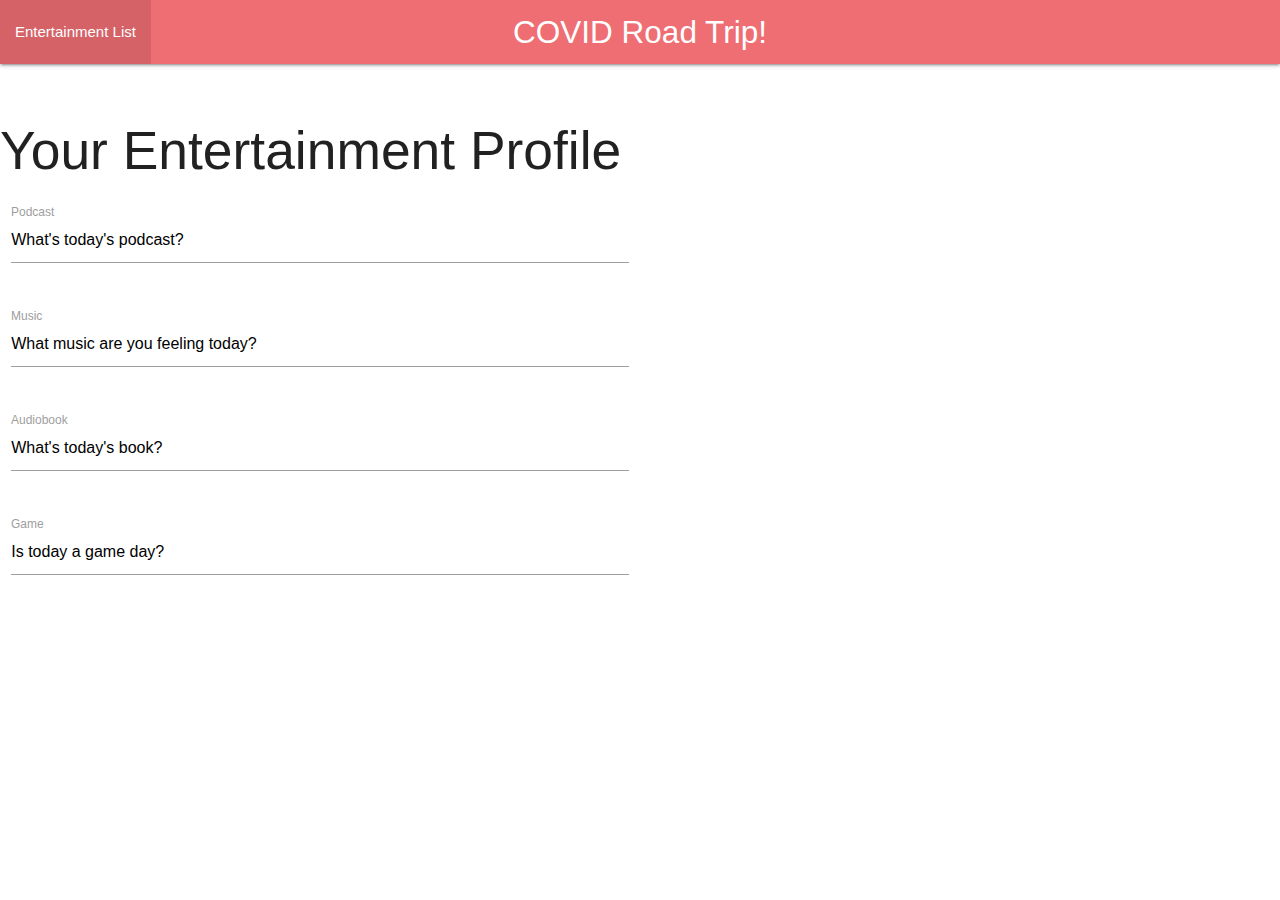
==== entertainment.html @ 3b9eb444 "reordered html and added nav element" ====
<!DOCTYPE html>
<html lang="en">

<head>
    <meta charset="UTF-8">
    <meta name="viewport" content="width=device-width, initial-scale=1.0">
    <title>COVID Road Trip</title>
    <link rel="stylesheet" href="styles/style.css">
    <!-- Compiled and minified CSS -->
    <link rel="stylesheet" href="https://cdnjs.cloudflare.com/ajax/libs/materialize/1.0.0/css/materialize.min.css">
</head>

<body>
    <!-- user inputs favorite entertainment, local storage -->
    <nav>
        <div class="nav-wrapper">
            <a href="#" class="brand-logo center">COVID Road Trip!</a>
            <ul id="nav-mobile" class="left hide-on-med-and-down">
                <li><a href="entertainment.html">Entertainment List</a></li>
            </ul>
        </div>
    </nav>
    <br>

    <h2>Your Entertainment Profile</h2>
    <div class="row">
        <div class="input-field col s6">
            <input value="What's today's podcast?" id="pod" type="text" class="validate">
            <label class="active" for="pod">Podcast</label>
        </div>
    </div>
    <div class="row">
        <div class="input-field col s6">
            <input value="What music are you feeling today?" id="tunes" type="text" class="validate">
            <label class="active" for="tunes">Music</label>
        </div>
    </div>
    <div class="row">
        <div class="input-field col s6">
            <input value="What's today's book?" id="book" type="text" class="validate">
            <label class="active" for="book">Audiobook</label>
        </div>
    </div>
    <div class="row">
        <div class="input-field col s6">
            <input value="Is today a game day?" id="game" type="text" class="validate">
            <label class="active" for="game">Game</label>
        </div>
    </div>
    <!-- Compiled and minified CSS -->
    <link rel="stylesheet" href="https://cdnjs.cloudflare.com/ajax/libs/materialize/1.0.0/css/materialize.min.css">
</body>

</html>
---- styles/style.css ----
#banner {
    background-color: rgb(53, 218, 204);
}
/* Style the buttons that are used to open and close the accordion panel */
.accordion {
    background-color: #eee;
    color: #444;
    cursor: pointer;
    padding: 18px;
    width: 100%;
    text-align: left;
    border: none;
    outline: none;
    transition: 0.4s;
}

  /* Add a background color to the button if it is clicked on (add the .active class with JS), and when you move the mouse over it (hover) */
.accordion:hover {
    background-color: #ccc;
}

  /* Style the accordion panel. Note: hidden by default */
.panel {
    padding: 0 18px;
    background-color: white;
    display: none;
    overflow: hidden;
}

body {
    margin: 0;
    padding: 0;
}

.nav-wrapper {
    text-align: center;
}

#map {
    margin: 0 auto;
    top: 0;
    bottom: 0;
    width: 90%;
    height: 500px; 
}

.page-footer {
    position: fixed;
    left: 0;
    bottom: 0;
    width: 100%;
    text-align: center;
}
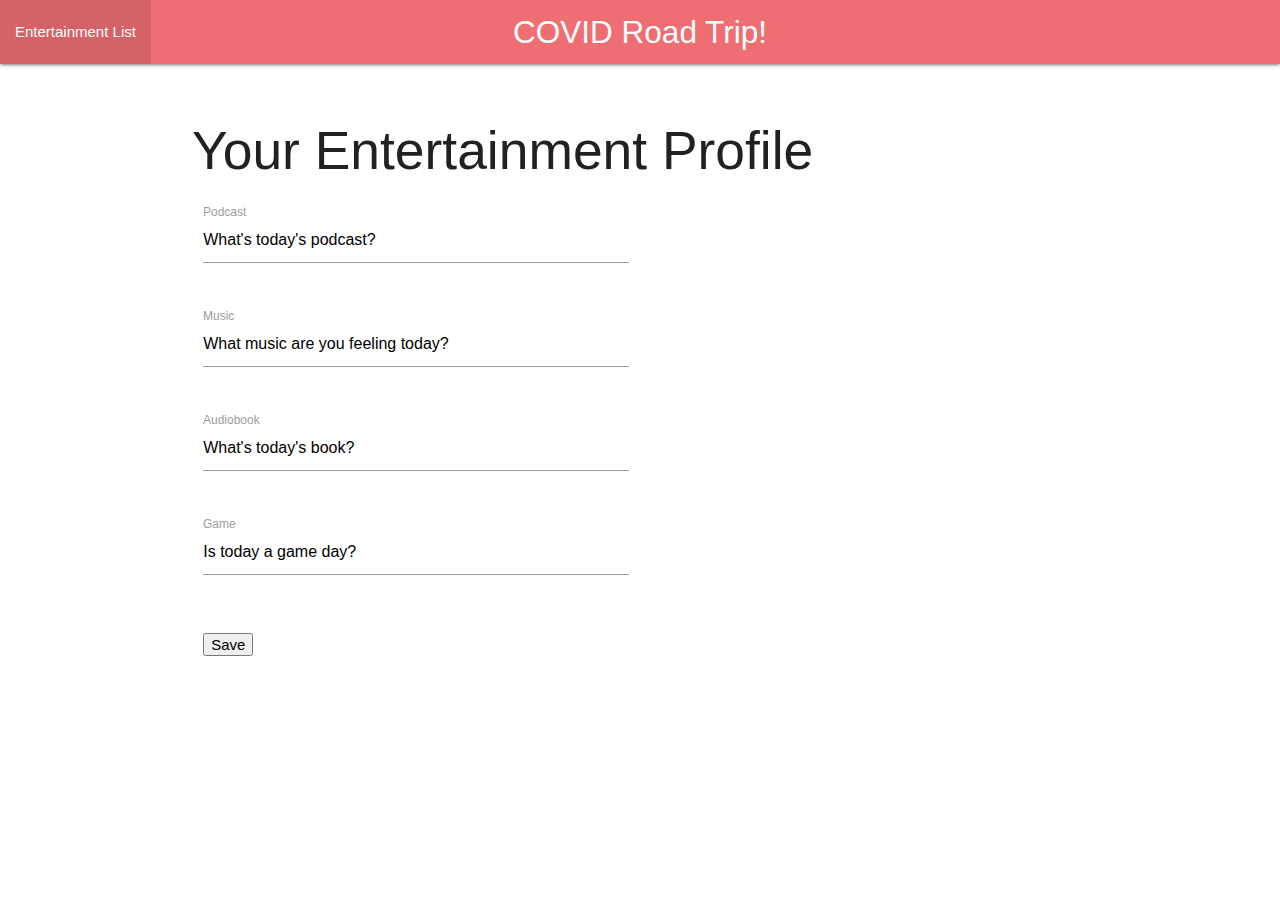
==== commit 542b513c: "Entertainment selections saved and loaded from storage. Fixes #12 Fixes #13" ====
--- a/entertainment.html
+++ b/entertainment.html
@@ -21,34 +21,43 @@
         </div>
     </nav>
     <br>
+    <div class="container">
 
-    <h2>Your Entertainment Profile</h2>
-    <div class="row">
-        <div class="input-field col s6">
-            <input value="What's today's podcast?" id="pod" type="text" class="validate">
-            <label class="active" for="pod">Podcast</label>
+        <h2>Your Entertainment Profile</h2>
+        <div class="row">
+            <div class="input-field col s6">
+                <input value="What's today's podcast?" id="pod" type="text" class="validate">
+                <label class="active" for="pod">Podcast</label>
+            </div>
         </div>
-    </div>
-    <div class="row">
-        <div class="input-field col s6">
-            <input value="What music are you feeling today?" id="tunes" type="text" class="validate">
-            <label class="active" for="tunes">Music</label>
+        <div class="row">
+            <div class="input-field col s6">
+                <input value="What music are you feeling today?" id="tunes" type="text" class="validate">
+                <label class="active" for="tunes">Music</label>
+            </div>
         </div>
-    </div>
-    <div class="row">
-        <div class="input-field col s6">
-            <input value="What's today's book?" id="book" type="text" class="validate">
-            <label class="active" for="book">Audiobook</label>
+        <div class="row">
+            <div class="input-field col s6">
+                <input value="What's today's book?" id="book" type="text" class="validate">
+                <label class="active" for="book">Audiobook</label>
+            </div>
         </div>
-    </div>
-    <div class="row">
-        <div class="input-field col s6">
-            <input value="Is today a game day?" id="game" type="text" class="validate">
-            <label class="active" for="game">Game</label>
+        <div class="row">
+            <div class="input-field col s6">
+                <input value="Is today a game day?" id="game" type="text" class="validate">
+                <label class="active" for="game">Game</label>
+            </div>
+        </div>
+        <div class="row">
+            <div class="input-field col s6">
+                <button id="save">Save</button>
+            </div>
         </div>
     </div>
     <!-- Compiled and minified CSS -->
     <link rel="stylesheet" href="https://cdnjs.cloudflare.com/ajax/libs/materialize/1.0.0/css/materialize.min.css">
+    <script src="https://code.jquery.com/jquery-3.5.1.min.js" integrity="sha256-9/aliU8dGd2tb6OSsuzixeV4y/faTqgFtohetphbbj0=" crossorigin="anonymous"></script>
+    <script src="localstorage.js"></script>
 </body>
 
 </html>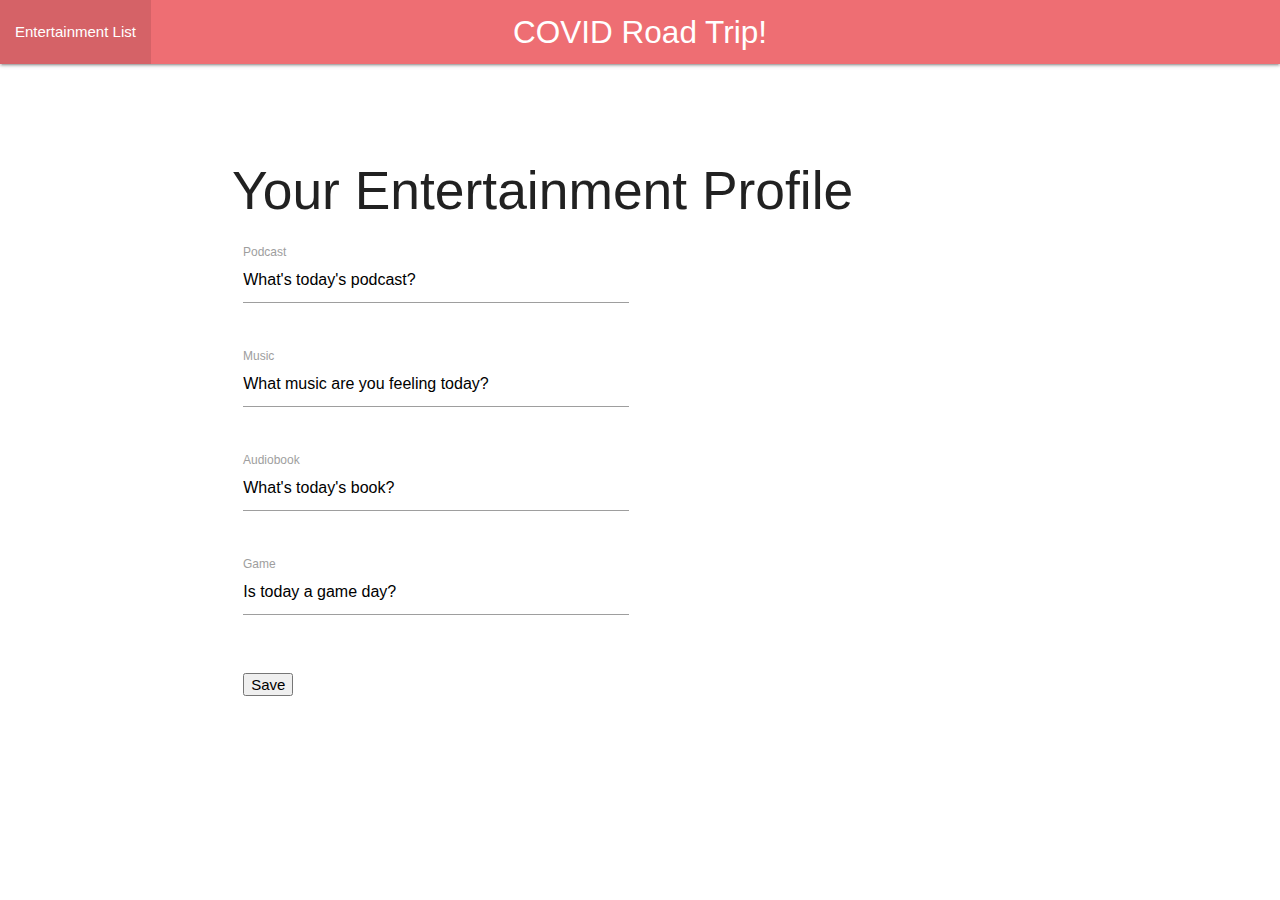
==== commit 8dbd4279: "Merge branch 'main' of https://github.com/christinakerr/COVIDRoadTrip into main" ====
--- a/entertainment.html
+++ b/entertainment.html
@@ -14,7 +14,7 @@
     <!-- user inputs favorite entertainment, local storage -->
     <nav>
         <div class="nav-wrapper">
-            <a href="#" class="brand-logo center">COVID Road Trip!</a>
+            <a href="index.html" class="brand-logo center">COVID Road Trip!</a>
             <ul id="nav-mobile" class="left hide-on-med-and-down">
                 <li><a href="entertainment.html">Entertainment List</a></li>
             </ul>
@@ -26,25 +26,25 @@
         <h2>Your Entertainment Profile</h2>
         <div class="row">
             <div class="input-field col s6">
-                <input value="What's today's podcast?" id="pod" type="text" class="validate">
+                <input id="pod" type="text" class="validate">
                 <label class="active" for="pod">Podcast</label>
             </div>
         </div>
         <div class="row">
             <div class="input-field col s6">
-                <input value="What music are you feeling today?" id="tunes" type="text" class="validate">
+                <input id="tunes" type="text" class="validate">
                 <label class="active" for="tunes">Music</label>
             </div>
         </div>
         <div class="row">
             <div class="input-field col s6">
-                <input value="What's today's book?" id="book" type="text" class="validate">
+                <input id="book" type="text" class="validate">
                 <label class="active" for="book">Audiobook</label>
             </div>
         </div>
         <div class="row">
             <div class="input-field col s6">
-                <input value="Is today a game day?" id="game" type="text" class="validate">
+                <input id="game" type="text" class="validate">
                 <label class="active" for="game">Game</label>
             </div>
         </div>
@@ -57,7 +57,7 @@
     <!-- Compiled and minified CSS -->
     <link rel="stylesheet" href="https://cdnjs.cloudflare.com/ajax/libs/materialize/1.0.0/css/materialize.min.css">
     <script src="https://code.jquery.com/jquery-3.5.1.min.js" integrity="sha256-9/aliU8dGd2tb6OSsuzixeV4y/faTqgFtohetphbbj0=" crossorigin="anonymous"></script>
-    <script src="localstorage.js"></script>
+    <script src="javascript/localstorage.js"></script>
 </body>
 
 </html>--- a/styles/style.css
+++ b/styles/style.css
@@ -1,5 +1,9 @@
 #banner {
-    background-color: rgb(53, 218, 204);
+  background-color: rgb(5, 129, 145);
+}
+
+body {
+  background-image: url ("https://images.frehttps://communitycapital.unc.edu/files/2015/12/Web-Background.pngecreatives.com/wp-content/uploads/2015/03/Huge-Backgrounds-26.jpg")
 }
 /* Style the buttons that are used to open and close the accordion panel */
 .accordion {
@@ -12,13 +16,30 @@
     border: none;
     outline: none;
     transition: 0.4s;
+  }
+  
+  /* colors for hovering over each accordion panel*/
+.container {
+  padding: 40px;
+  text-align: left
 }
 
-  /* Add a background color to the button if it is clicked on (add the .active class with JS), and when you move the mouse over it (hover) */
-.accordion:hover {
+  .accordion:hover {
     background-color: #ccc;
-}
+  }
 
+  #safe:hover {
+    background-color: rgb(9, 158, 9);
+  }
+
+  #moderate:hover {
+    background-color: rgb(241, 218, 9)
+  }
+
+  #danger:hover {
+    background-color: rgb(185, 10, 10);
+  }
+  
   /* Style the accordion panel. Note: hidden by default */
 .panel {
     padding: 0 18px;
@@ -37,11 +58,11 @@
 }
 
 #map {
-    margin: 0 auto;
+    margin: 10px auto;
     top: 0;
     bottom: 0;
-    width: 90%;
-    height: 500px; 
+    /* width: 85%; */
+    height: 500px;
 }
 
 .page-footer {
@@ -50,4 +71,4 @@
     bottom: 0;
     width: 100%;
     text-align: center;
-}+}
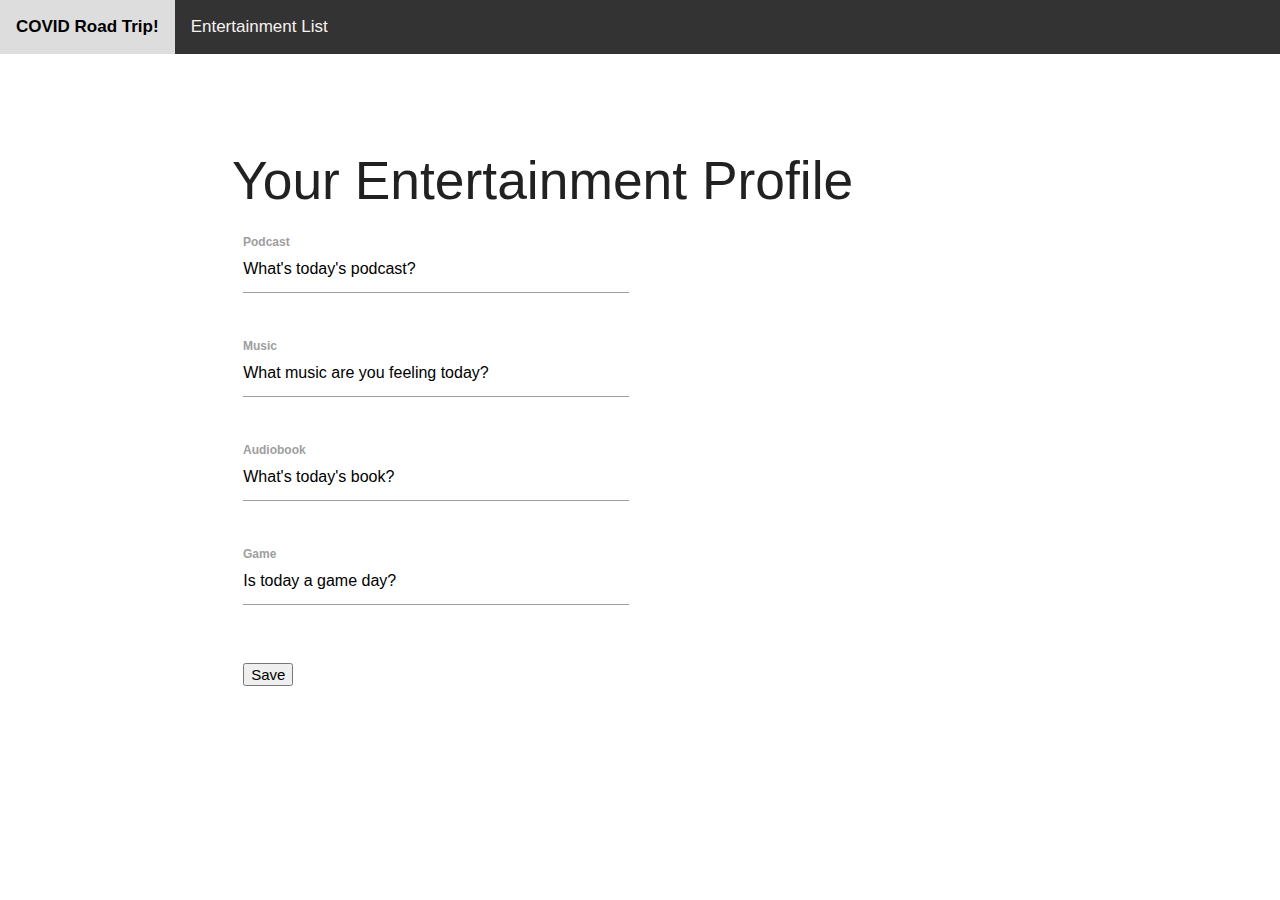
==== commit af86d4fe: ""updated entertainment nav"" ====
--- a/entertainment.html
+++ b/entertainment.html
@@ -12,14 +12,13 @@
 
 <body>
     <!-- user inputs favorite entertainment, local storage -->
-    <nav>
-        <div class="nav-wrapper">
-            <a href="index.html" class="brand-logo center">COVID Road Trip!</a>
-            <ul id="nav-mobile" class="left hide-on-med-and-down">
-                <li><a href="entertainment.html">Entertainment List</a></li>
-            </ul>
-        </div>
-    </nav>
+    <div class="topnav" id="myTopnav">
+        <a href="index.html" class="active">COVID Road Trip!</a>
+        <a href="entertainment.html">Entertainment List</a>
+        <a href="javascript:void(0);" class="icon" onclick="myFunction()">
+            <i class="fa fa-bars"></i>
+        </a>
+    </div>
     <br>
     <div class="container">
 
@@ -56,7 +55,8 @@
     </div>
     <!-- Compiled and minified CSS -->
     <link rel="stylesheet" href="https://cdnjs.cloudflare.com/ajax/libs/materialize/1.0.0/css/materialize.min.css">
-    <script src="https://code.jquery.com/jquery-3.5.1.min.js" integrity="sha256-9/aliU8dGd2tb6OSsuzixeV4y/faTqgFtohetphbbj0=" crossorigin="anonymous"></script>
+    <script src="https://code.jquery.com/jquery-3.5.1.min.js"
+        integrity="sha256-9/aliU8dGd2tb6OSsuzixeV4y/faTqgFtohetphbbj0=" crossorigin="anonymous"></script>
     <script src="javascript/localstorage.js"></script>
 </body>
 
--- a/styles/style.css
+++ b/styles/style.css
@@ -1,9 +1,18 @@
-#banner {
-  background-color: rgb(5, 129, 145);
+.header {
+  background-color: rgb(53, 121, 177);
+  text-align: center;
+  height: 30px;
+  width: auto;
+}
+
+h5 {
+  font-size: 10px;
+  font-style: italic;
+  color: white;
 }
 
 body {
-  background-image: url ("https://images.frehttps://communitycapital.unc.edu/files/2015/12/Web-Background.pngecreatives.com/wp-content/uploads/2015/03/Huge-Backgrounds-26.jpg")
+  background-image: url('https://images8.alphacoders.com/389/389587.jpg');
 }
 /* Style the buttons that are used to open and close the accordion panel */
 .accordion {
@@ -53,10 +62,6 @@
     padding: 0;
 }
 
-.nav-wrapper {
-    text-align: center;
-}
-
 #map {
     margin: 10px auto;
     top: 0;
@@ -72,3 +77,41 @@
     width: 100%;
     text-align: center;
 }
+
+/* Add a black background color to the top navigation */
+.topnav {
+  background-color: #333;
+  overflow: hidden;
+}
+
+/* add bold text to title, highlight current page */
+.active {
+  font-weight: bold;
+}
+
+.topnav a.active {
+  background-color: #4CAF50;
+  color: white;
+}
+
+/* style entertainment link */
+.topnav a {
+  float: left;
+  display: block;
+  color: #f8f1f1;
+  text-align: center;
+  padding: 14px 16px;
+  text-decoration: none;
+  font-size: 17px;
+}
+
+/* entertainment link hover color */
+.topnav a:hover {
+  background-color: #ddd;
+  color: black;
+}
+
+/* Hide the link that should open and close the topnav on small screens */
+.topnav .icon {
+  display: none;
+}
